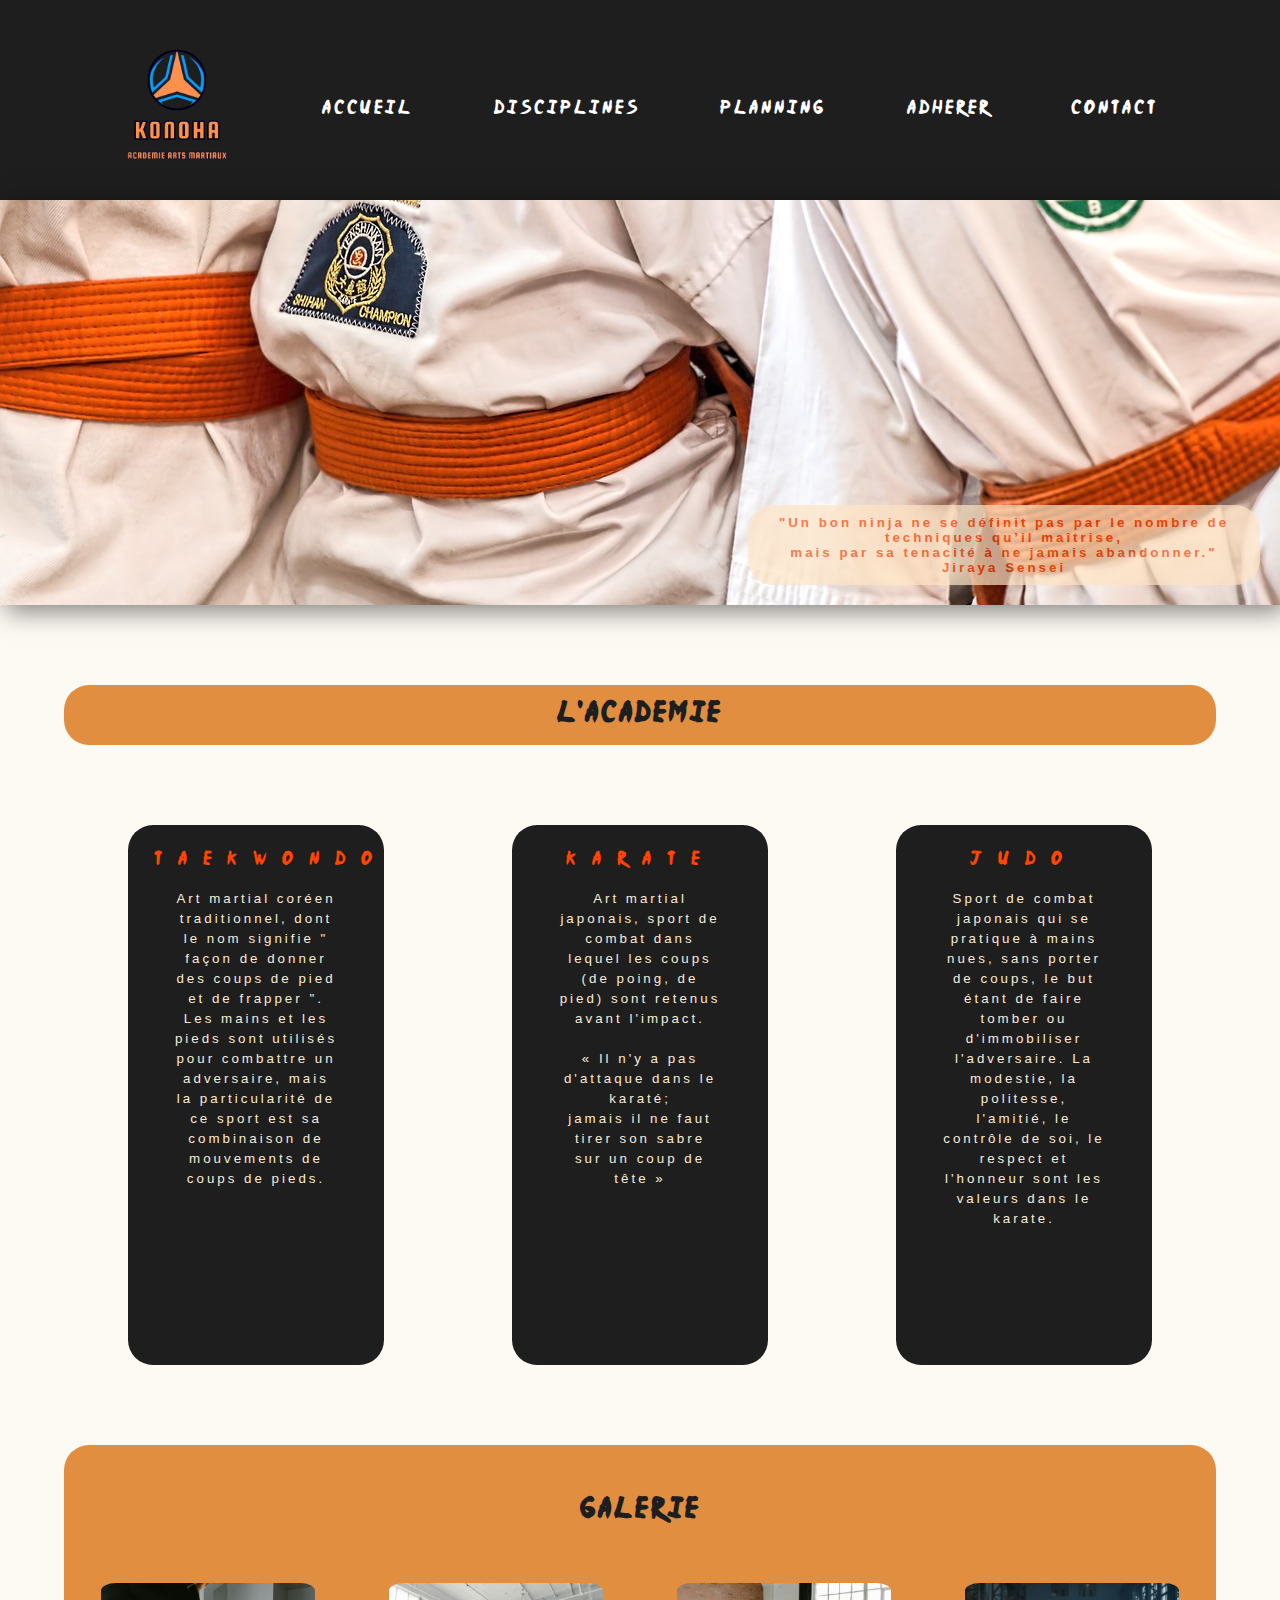
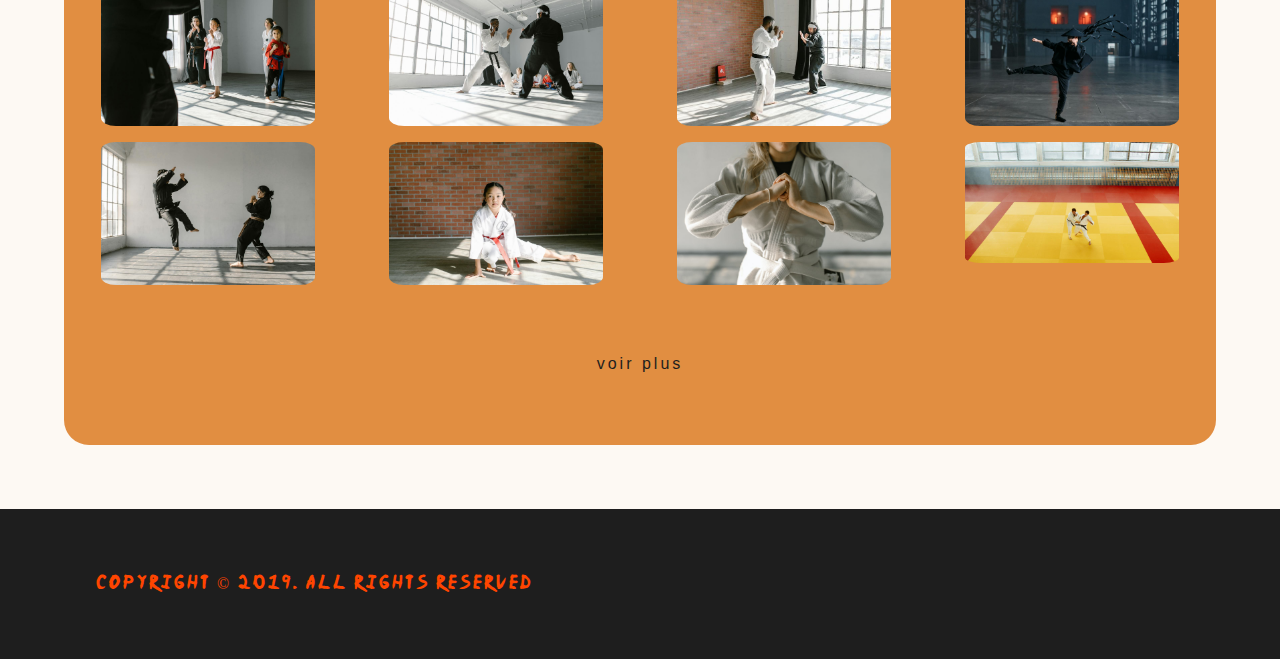
==== index.html @ 6020a4fd "first commit" ====
<!DOCTYPE html>
<html lang="en">
  <head>
    <meta charset="UTF-8" />
    <meta name="viewport" content="width=device-width, initial-scale=1.0" />
    <title>Accueil</title>
    <link
      rel="stylesheet"
      href="https://cdnjs.cloudflare.com/ajax/libs/font-awesome/6.4.2/css/all.min.css"
      integrity="sha512-z3gLpd7yknf1YoNbCzqRKc4qyor8gaKU1qmn+CShxbuBusANI9QpRohGBreCFkKxLhei6S9CQXFEbbKuqLg0DA=="
      crossorigin="anonymous"
      referrerpolicy="no-referrer"
    />
    <link rel="stylesheet" href="style.css" />
  </head>
  <body>
    <header>
      <nav class="navbar">
        <div class="">
          <img src="pictures/logo.png" class="logo" />
        </div>
        <div class="navigation">
          <ul class="liens">
            <li><a href="index.html">Accueil</a></li>
            <li><a href="">Disciplines</a></li>
            <li><a href="">Planning</a></li>
            <li><a href="">Adherer</a></li>
            <li><a href="contact.html">Contact</a></li>
          </ul>
        </div>
        <div class="burger-menu" id="burger-menu">
                <div class="bar"></div>
                <div class="bar"></div>
                <div class="bar"></div>
        </div>
      </nav>

      <div class="banniere">
        <div class="citation">
          <p>
            "Un bon ninja ne se définit pas par le nombre de techniques qu’il
            maîtrise,<br />
            mais par sa tenacité à ne jamais abandonner." <br />
            Jiraya Sensei
          </p>
        </div>
      </div>
    </header>
    <main>
      <div class="content">
        <div id="titre1">
          <h2>L'academie</h2>
        </div>
        <div class="main-cards">
          <div class="card">
            <section class="papa">
              <h4>TAEKWONDO</h4>
              <div class="p">
                <p>
                  Art martial coréen traditionnel, dont le nom signifie " façon
                  de donner des coups de pied et de frapper ". Les mains et les
                  pieds sont utilisés pour combattre un adversaire, mais la
                  particularité de ce sport est sa combinaison de mouvements de
                  coups de pieds.
                </p>
              </div>
            </section>
          </div>
          <div class="card">
            <section class="papa">
              <h4>KARATE</h4>
              <div class="p">
                <p>
                  Art martial japonais, sport de combat dans lequel les coups
                  (de poing, de pied) sont retenus avant l'impact.<br /><br />
                  « Il n'y a pas d'attaque dans le karaté;
                  <br />jamais il ne faut tirer son sabre sur un coup de tête »
                </p>
              </div>
            </section>
          </div>
          <div class="card">
            <section class="papa">
              <h4>JUDO</h4>
              <div class="p">
                <p>
                  Sport de combat japonais qui se pratique à mains nues, sans
                  porter de coups, le but étant de faire tomber ou d'immobiliser
                  l'adversaire. La modestie, la politesse, l'amitié, le contrôle
                  de soi, le respect et l'honneur sont les valeurs dans le
                  karate.
                </p>
              </div>
            </section>
          </div>
        </div>
        <div class="pictures">
          <div class="title2">
            <h2 id="photos">Galerie</h2>
          </div>
          <div class="linephoto">
            <img src="pictures/1galerie.jpg" />
            <img src="pictures/2galerie.jpg" />
            <img src="pictures/3galerie.jpg" />
            <img src="pictures/4galerie.jpg" />
          </div>
          <div class="linephoto">
            <img src="pictures/5galerie.jpg" />
            <img src="pictures/6galerie.jpg" />
            <img src="pictures/7galerie.jpg" />
            <img id="lastimg" src="pictures/8galerie.jpg" />
          </div>
          <div class="see">
            <a href="#">voir plus</a>
          </div>
        </div>
      </div>
    </main>

    <footer>
      <div class="copy">
        <p>Copyright © 2019. All rights reserved</p>
      </div>

      <div>
        <a href=""><i class="fa-brands fa-facebook"></i></a>
        <a href=""><i class="fa-brands fa-youtube"></i></a>
        <a href=""><i class="fa-brands fa-instagram"></i></a>
      </div>
    </footer>

    <script>
      document.getElementById('burger-menu').addEventListener('click', function() {
          document.querySelector('.navigation').classList.toggle('active');
      });
  </script>
  </body>
</html>
---- style.css ----
@font-face {
    font-family: 'Ninja Naruto';
    font-style: normal;
    font-weight: normal;
    src: local('Ninja Naruto'), url('njnaruto.woff') format('woff');
    }



* {
    padding: 0;
    margin: 0;
    box-sizing: border-box;
    /* border: 1px solid red; */
}

body {
    width: 100%;
    background: rgba(250,235,215,0.30);
    font-family: 'Ninja Naruto';
    letter-spacing: 3px;
}

h2 {
    color: #1E1E1E;
}


.navbar {
    display: flex;
    justify-content: center;
    align-items: center;
    background-color: #1E1E1E;
}

.logo {
    display: flex;
    justify-content: center;
    width: 200px;
    height: 200px;
}

.navigation {
    margin: auto;
    width: 70%;
    height: 20px;
    padding: 30px;
    margin: 15px;
}

.liens {
    list-style: none;
    display: flex;
    justify-content: space-between;
    align-items: center;
}

.liens a { 
    color: white;
    text-decoration: none;
}

.banniere {
    background: no-repeat center url(pictures/bannière.jpg);
    background-size: cover;
    width: 100%;
    height: 45vh;
    position: relative;
    box-shadow: 6px 6px 25px rgba(0, 0, 0, 0.5);
}

.citation {
    width: 40%;
    position: absolute;
    bottom: 20px;
    right: 20px;
    
    background-color: bisque;
    color: orangered;
    opacity: 0.70;
    border-radius: 25px;
    text-align: center;
    padding: 10px;
}

.citation p {
    font-family:Verdana, Geneva, Tahoma, sans-serif;
    font-weight: 550;
    font-size: smaller;
}
    

.content {
    width: 100%;
    display: flex;
    justify-content: center;
    flex-direction: column;
    align-items: center;
   
}

.main-cards {
    width: 80%;
    height: 40%;
    display: flex;
    justify-content: space-between;
}

#titre1 {
    width: 90%;
    height: 60px;
    text-align: center;
    padding: 15px;
    background: rgba(215, 108, 9, 0.76);
    border-radius: 25px;
    margin-top: 80px;
    margin-bottom: 80px;
    display: flex;
    justify-content: center;
}

h4 {
    color: orangered;
    letter-spacing: 1em;
    font-weight: 100;
}

.card {
    width: 25%;
    height: 60vh;
    background-color: #1E1E1E;
    border-radius: 25px;
    text-align: center;
}


.papa, .p {
    padding: 10%;
}

.p {
    margin-bottom: 3%;
    font-family: Verdana, Geneva, Tahoma, sans-serif;
    font-size: smaller;
    line-height: 20px;
    color: rgba(250,235,215,1);
}

.title2{
    width: 100%;
    height: 130px;
    display: flex;
    justify-content: center;
    align-items: center;
}
.pictures{
    
    width: 90%;
    height: 600px;
    background: rgba(215, 108, 9, 0.76);
    border-radius: 25px;
    margin-top: 80px;
    margin-left: 5%;
    margin-right: 5%;
    margin-bottom: 5%;
}

.linephoto {
    display: flex;
    justify-content: space-around;
}

img {
    width: 20%;
    height: 10%;
    border-radius: 10%;
    padding: 8px;
}

#lastimg {
    width: 20%;
    height: 15%;
    border-radius: 10%;
    padding: 8px;
} 

.see a{
    display: flex;
    justify-content: center;
    align-items: end;
    height: 80px;
    text-decoration: none;
    color: #1E1E1E;
    font-family: Verdana, Geneva, Tahoma, sans-serif;
    font-weight: 300;
}

footer {
    width: 100%;
    height: 150px;
    background-color: #1E1E1E;
    /* margin-top: 50px; */
    display: flex;
    justify-content: space-around;
    align-items: center;
}

.copy {
    width: 70%;
    padding: auto;
}

.copy p, a {
    color: orangered;
}

a:hover {
    color: blue;
    
}

/* -- début CONTACT -- */

.contentcont {
    width: 100%;
    background: rgba(250,235,215,0.30);
    display: flex;
    justify-content: space-evenly;
    padding-top: 25vh;
    padding-bottom: 25vh;
}

.div1{
    width: 40%;
    background-color:rgba(215, 108, 9, 0.76);
    padding: 40px;
    border-radius: 10px;
    box-shadow: 6px 6px 25px rgba(0, 0, 0, 0.5);
}

.div2{
    width: 30%;
    height: 60vh;
    background-color:rgba(215, 108, 9, 0.76);
    padding-top: 60px;
    line-height: 30px;
    border-radius: 10px;
    box-shadow: 6px 6px 25px rgba(0, 0, 0, 0.5);
}

.conth2{
    font-size: larger;
    letter-spacing: 0,50em;
    text-align: center;
    padding: 15px;
    line-height: 30px;
}

.cont, .contactlabel {
    text-align: center;
    font-family: Verdana, Geneva, Tahoma, sans-serif;
    color: #1E1E1E;
    
}

#msgsquare, #e-mail, #msg, #subject {
    width: 50vh;
    height: 13vh;
    border-radius: 10px;
    margin: 15px;
}

#email, #subject {
    width: 50vh;
    height: 5vh;
    border-radius: 10px;
    margin: 15px;
}



.contactbutton {
   
    text-align: center;
    background-color:white;
    margin-top: 26px;
    margin-left: 31vh;
    border: 2px solid #1E1E1E;
    padding: 15px;
    border-radius: 10px;
    font-family: Verdana, Geneva, Tahoma, sans-serif;
    font-weight:600;

}



/* début média query ACCUEIL */

@media screen and (max-width: 1200px) {

    .div1 {
        flex-direction: column; 
    }
    .citation{
        width: 80%;
    }
    .navigation {
       /* ma boite disparait */
        display: none;
    }
    .h4 { letter-spacing: 1em;
        font-weight: 100;
    }
    .main-cards {
        display: flex;
        flex-direction: column;
        align-items: center;
    }
    .card {
        width: 70%;
        margin: 10%;
    }
    p {
        padding: 5%;
    }

    .pictures {
        height: 100%;
    }
    .linephoto {
        display: block;
    }
    img {
        width: 90%;
        height: 30%;
        border-radius: 10%;
        padding: 10px;
        margin: 5%;
    }
    #lastimg {
        width: 90%;
        height: 30%;
        border-radius: 10%;
        padding: 10px;
        margin: 5%;
    }
    .see {
        padding-bottom: 5%;
    }

}

/* @media screen and (max-width: 769px) {

    .div1 {
        flex-direction: column; 
    }
    .citation{
        width: 80%;
    }
    .navigation {
       ma boite disparait
        display: none;
    }
    h4 { letter-spacing: 1em;
        font-weight: 100;
        font-size: 0.75em;
    }
    .p {
        height: 60%;
        margin-top: 2em;
        padding: 0.5%;
        font-size: 0.60em;
    }
    .main-cards {
        flex-direction: column;
        align-items: center;
    }
    .card {
        width: 70%;
        height: 60vh;
        margin: 10%;
    }
} */


@media screen and (max-width: 576px) {

    .div1 {
        flex-direction: column; 
    }
    .citation{
        width: 80%;
    }
    .navigation {
       /* ma boite disparait */
        display: none;
    }
    h4 { letter-spacing: 1em;
        font-weight: 100;
        font-size: 0.75em;
    }
    .p {
        height: 60%;
        margin-top: 2em;
        padding: 0.5%;
        font-size: 0.60em;
    }
    .main-cards {
        flex-direction: column;
        align-items: center;
    }
    .card {
        width: 85%;
        height: auto;
        margin: 10%;
    }
 }


/* début média query CONTACT */

@media screen and (max-width: 1200px) {

    .div1 {
        flex-direction: column; 
    }
    .citation{
        width: 80%;
    }
    .navigation {
       /* ma boite disparait */
        display: none;
    }
    main {
        width: 100%;
    }
    .contentcont {
        width: 100%;
        /* margin: 5%; */
        padding-top: 5%;
        display: block;
    }
    #contact {
        width: 100%;
    }
    .conth2 {
        font-family: 'Ninja Naruto';
        font-size: 15px;
        width: 100%;
    }
    .div1{
        width: 80%;
        height: 100vh;
        background-color:rgba(215, 108, 9, 0.76);
        padding: 10px;
        border-radius: 10px;
        box-shadow: 6px 6px 25px rgba(0, 0, 0, 0.5);
        margin: auto;
        margin-top: 50px;
    }
    .div2{
        width: 80%;
        height: 65vh;
        background-color:rgba(215, 108, 9, 0.76);
        padding-top: 20px;
        line-height: 30px;
        border-radius: 10px;
        box-shadow: 6px 6px 25px rgba(0, 0, 0, 0.5);
        margin: auto;
    }
    .cont {
        font-size: smaller;
    }
    .form-example {
        width: 100%;
        margin-left: 2px;
    }
    .e-mail, .subject, .msgsquare {
        width: 80%;
        padding: 10px;
        margin: 5px;
    }
    #email, #subject, #msg {
        width: 90%;
        padding-left: 2em;
    }
    .sendbutton {
       width: 70%;
       padding: 10%;
       position: relative;
    }
    .contactbutton {
        position: absolute;
        top: 0px; left: -35px;
    }
}

    @media screen and (min-width: 700px) and (max-width: 769px) {

    main {
        width: 100%;
    }
    .div1 {
        flex-direction: column; 
    }
    .citation{
        width: 80%;
    }
    .navigation {
       /* ma boite disparait */
        display: none;
    }
    .contentcont {
        width: 100%;
        margin: 10%;
        padding-top: 5%;
        display: block;
    }
    #contact {
        width: 100%;
    }
    .conth2 {
        font-family: 'Ninja Naruto';
        font-size: 15px;
        width: 100%;
    }
    .div1{
        width: 80%;
        height: 100vh;
        background-color:rgba(215, 108, 9, 0.76);
        padding: 10px;
        border-radius: 10px;
        box-shadow: 6px 6px 25px rgba(0, 0, 0, 0.5);
        margin-bottom: 20%;
        margin-top: 10;
    }
    .div2{
        width: 80%;
        height: 75vh;
        background-color:rgba(215, 108, 9, 0.76);
        padding-top: 20px;
        line-height: 30px;
        border-radius: 10px;
        box-shadow: 6px 6px 25px rgba(0, 0, 0, 0.5);
    }
    .cont {
        font-size: smaller;
        padding: 5%;
    }
    .form-example {
        width: 100%;
        margin-left: 2px;
    }
    .e-mail, .subject, .msgsquare {
        width: 80%;
        padding: 10px;
        margin: 5px;
    }
    #email, #subject, #msg {
        width: 20vh;
        padding-left: 2em;
    }
    .sendbutton {
       width: 70%;
       padding: 10%;
       position: relative;
    }
    .contactbutton {
        position: absolute;
        top: 0px; left: -80px;
    }
}  

@media screen and (max-width: 576px) {

    main {
        width: 100%;
    }
    .navigation {
        /* ma boite disparait */
         display: none;
     }
    .div1 {
        flex-direction: column; 
    }
    .citation{
        width: 80%;
    }
    .navigation {
       /* ma boite disparait */
        /* display: none; */
    }
    .contentcont {
        width: 100%;
        /* margin: 10%; */
        padding-top: 5%;
        display: block;
    }
    #contact {
        width: 100%;
    }
    .conth2 {
        font-family: 'Ninja Naruto';
        font-size: 15px;
        width: 100%;
    }
    .div1{
        width: 80%;
        height: auto;
        background-color:rgba(215, 108, 9, 0.76);
        padding: 10px;
        border-radius: 10px;
        box-shadow: 6px 6px 25px rgba(0, 0, 0, 0.5);
        margin-bottom: 20%;
        margin-top: 10;
        
    }
    .div2{
        width: 80%;
        height: 80%;
        background-color:rgba(215, 108, 9, 0.76);
        padding-top: 20px;
        line-height: 30px;
        border-radius: 10px;
        box-shadow: 6px 6px 25px rgba(0, 0, 0, 0.5);
        margin-bottom: 10vh;
       
    }
    .cont {
        font-size: smaller;
        padding: 10%;
    }
    .form-example {
        width: 100%;
        margin-left: 2px;
    }
    .e-mail, .subject, .msgsquare {
        width: 80%;
        padding: 10px;
        margin: 5px;
    }
    #email, #subject, #msg {
        width: 18em;
        padding-left: 2em;
    }
    .sendbutton {
       width: 70%;
       padding: 10%;
       position: relative;
    }
    .contactbutton {
        position: absolute;
        top: -35px; left: -100px;
    }
}
/* style MENU BURGUER */

.burger-menu {
    display: none;
    cursor: pointer;
}

.bar {
    width: 25px;
    height: 3px;
    background-color: orangered;
    margin: 6px 0;
    transition: 0.4s;
}

/* début média query MENU BURGUER */

@media screen and (max-width: 1200px) {

    .navbar {
        width: 100%;
        justify-content: space-between;
    }
    
    .burger-menu {
        display: block;
        padding: 5%;
    }

    .navigation {
        display: none;
        position: absolute;
        top: 60px;
        left: 0;
        width: 100%;
        z-index: 1;
    }

    .navigation.active {
        display: block;
    }

    .liens {
        display: flex;
        flex-direction: column;
        align-items: center;
        width: 100%;
    }

    .liens li {
        width: 100%;
        text-align: center;
    }

    .liens li a {
        display: block;
        padding: 10px;
        font-family: 'Ninja Naruto';
        color: orangered;
    }
}   /* fin mq MENU BURGUER */
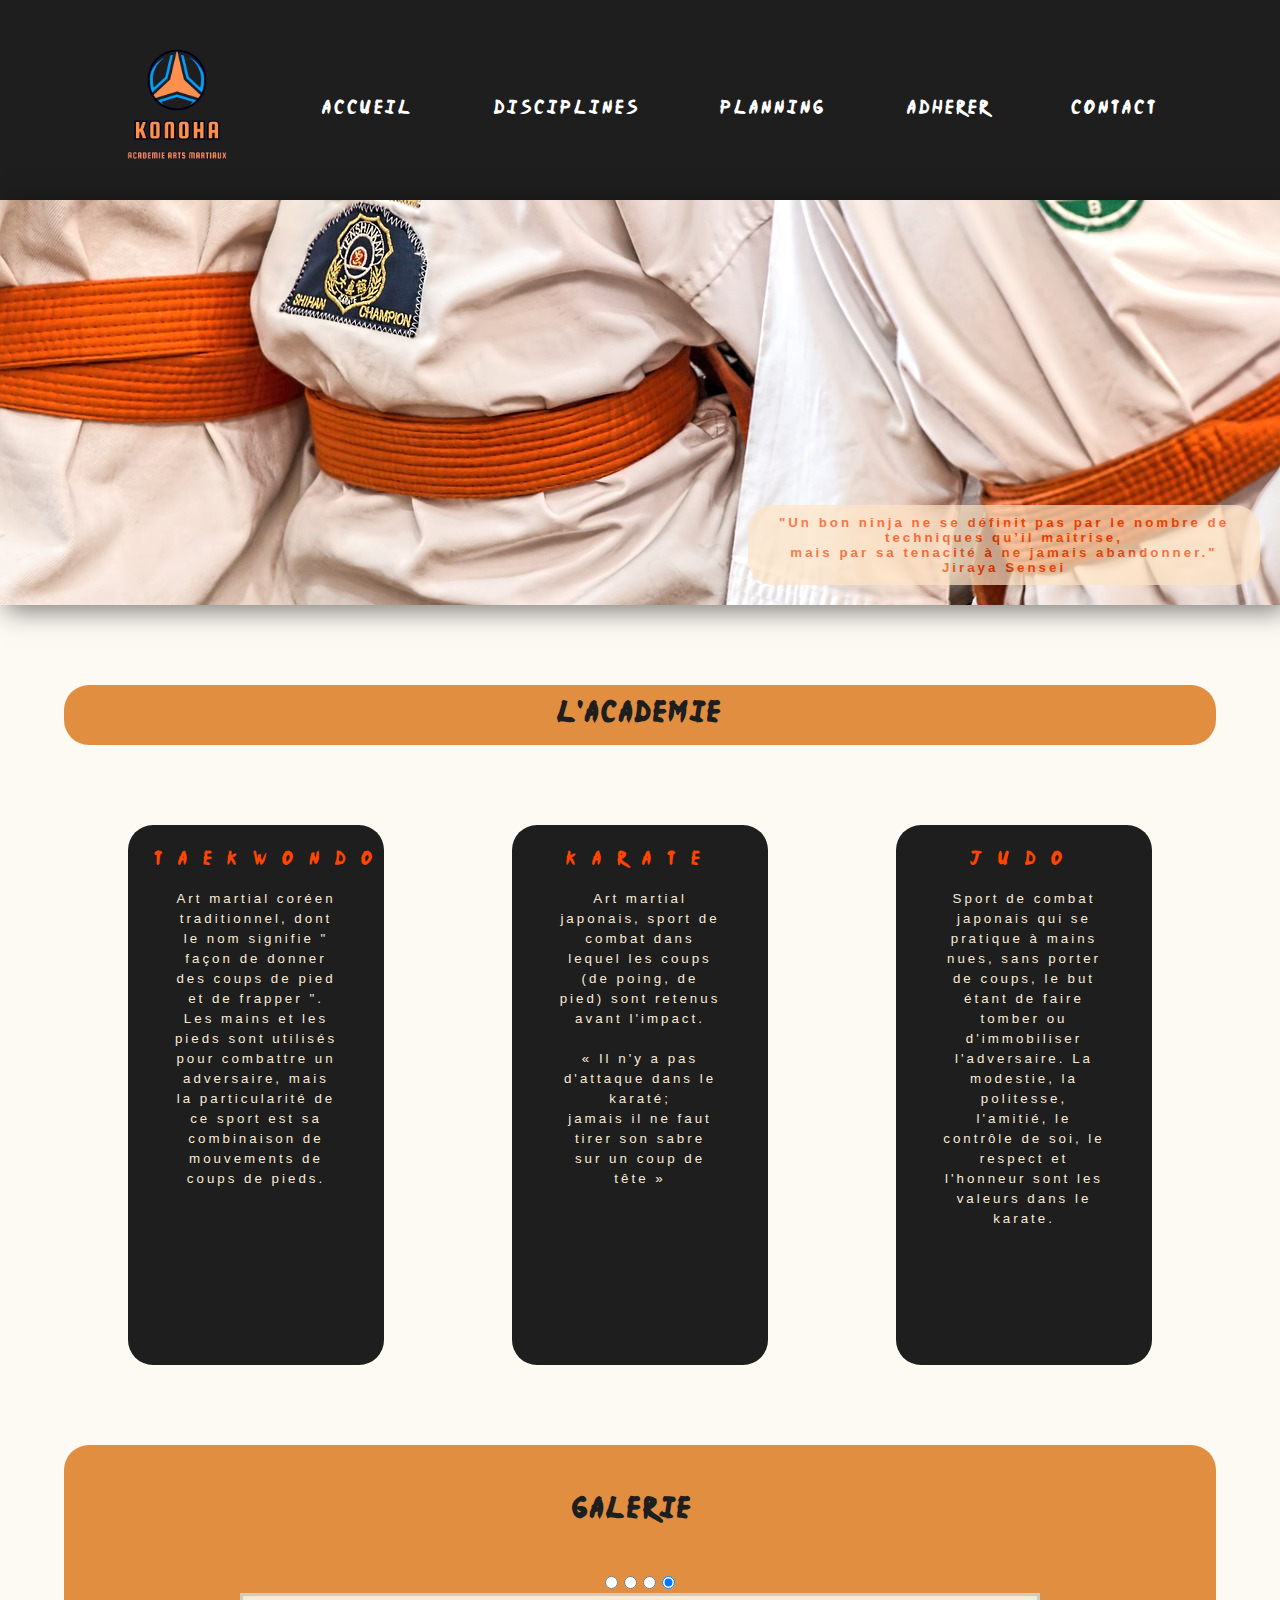
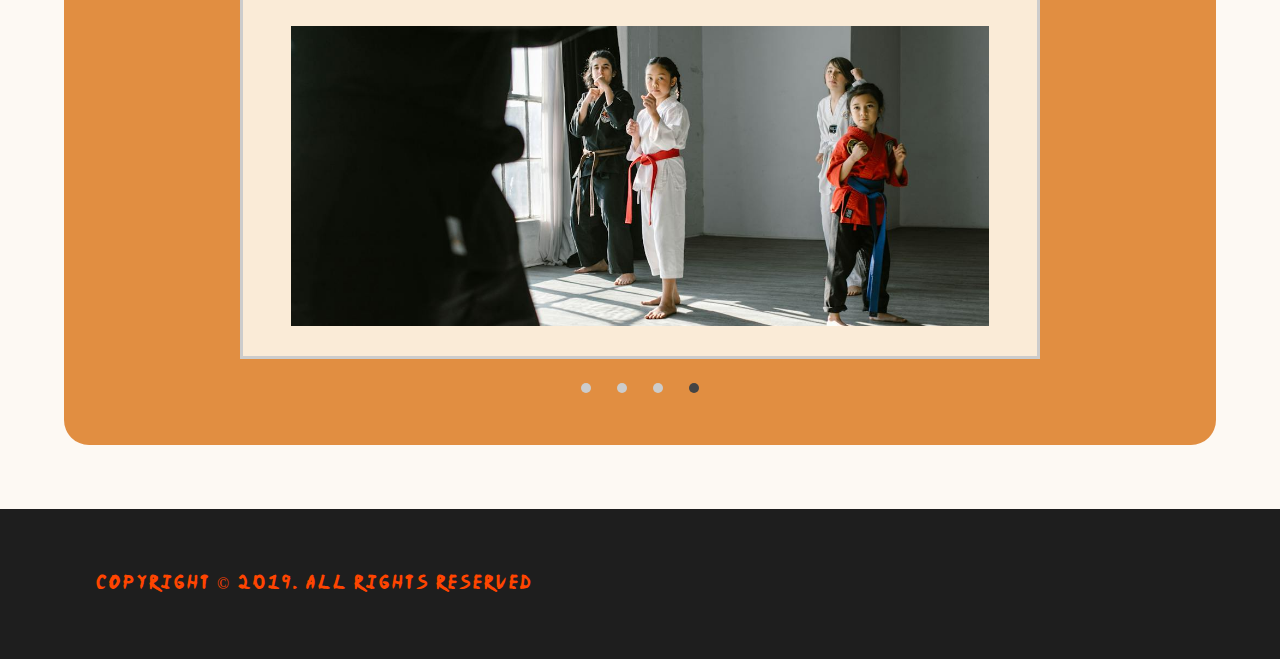
==== commit d1a12bb6: "cachuète" ====
--- a/index.html
+++ b/index.html
@@ -96,9 +96,12 @@
         </div>
         <div class="pictures">
           <div class="title2">
-            <h2 id="photos">Galerie</h2>
+            <div class="galerie">
+              <h2 id="photos">Galerie</h2>
+              <a href="#"><i class="fa-solid fa-chevron-right"></i></a>
+            </div>
           </div>
-          <div class="linephoto">
+          <!-- <div class="linephoto">
             <img src="pictures/1galerie.jpg" />
             <img src="pictures/2galerie.jpg" />
             <img src="pictures/3galerie.jpg" />
@@ -109,10 +112,51 @@
             <img src="pictures/6galerie.jpg" />
             <img src="pictures/7galerie.jpg" />
             <img id="lastimg" src="pictures/8galerie.jpg" />
-          </div>
-          <div class="see">
-            <a href="#">voir plus</a>
-          </div>
+          </div> -->
+          <div id="slider">
+            <input type="radio" name="slider" id="slide1" checked>
+            <input type="radio" name="slider" id="slide2" checked>
+            <input type="radio" name="slider" id="slide3" checked>
+            <input type="radio" name="slider" id="slide4" checked>
+            <div id="slides">
+                <div id="overflow">
+                    <div class="inner">
+                        <div class="slide slide_1">
+                            <div class="slide-content">
+                                <img src="pictures/4galerie.jpg">
+                            </div>
+                        </div>
+                        <div class="slide slide_2">
+                            <div class="slide-content">
+                              <img src="pictures/3galerie.jpg">
+                            </div>
+                        </div>
+                        <div class="slide slide_3">
+                            <div class="slide-content">
+                                <img src="pictures/2galerie.jpg">
+                            </div>
+                        </div>
+                        <div class="slide slide_4">
+                            <div class="slide-content">
+                                <img src="pictures/1galerie.jpg">
+                            </div>
+                        </div>
+                    </div>
+                </div>
+            </div>
+            <div id="controls">
+                <label for="slide1"></label>
+                <label for="slide2"></label>
+                <label for="slide3"></label>
+                <label for="slide4"></label>
+            </div>
+            <div id="bullets">
+                <label for="slide1"></label>
+                <label for="slide2"></label>
+                <label for="slide3"></label>
+                <label for="slide4"></label>
+            </div>  
+        </div>
         </div>
       </div>
     </main>
--- a/style.css
+++ b/style.css
@@ -153,6 +153,13 @@
     justify-content: center;
     align-items: center;
 }
+
+.galerie {
+    display: flex;
+}
+.galerie i {
+    margin-left: 15px;
+}
 .pictures{
     
     width: 90%;
@@ -165,14 +172,15 @@
     margin-bottom: 5%;
 }
 
+
 .linephoto {
     display: flex;
     justify-content: space-around;
 }
 
 img {
-    width: 20%;
-    height: 10%;
+    width: 100%;
+    height: 100%;
     border-radius: 10%;
     padding: 8px;
 }
@@ -715,4 +723,150 @@
         font-family: 'Ninja Naruto';
         color: orangered;
     }
-}   /* fin mq MENU BURGUER */+}   /* fin mq MENU BURGUER */
+
+#slider {
+    margin: 0 auto;
+    width: 800px;
+    max-width: 100%;
+    text-align: center;
+}
+#slider input [type = radio] {
+    display: none;
+}
+#slider label {
+    cursor: pointer;
+    text-decoration: none;
+}
+#slides {
+    padding: 30px;
+    border: 3px solid #ccc;
+    background: antiquewhite;
+    position: relative; 
+    z-index: 1;
+}
+#overflow {
+    width: 100%;
+    overflow:hidden;
+}
+#slide1:checked ~ #slides .inner {
+    margin-left: 0;
+}
+#slide2:checked ~ #slides .inner {
+    margin-left: -100%;
+}
+#slide3:checked ~ #slides .inner {
+    margin-left: -200%;
+}
+#slide4:checked ~ #slides .inner {
+    margin-left: -300%;
+}
+#slide5:checked ~ #slides .inner {
+    margin-left: -400%;
+}
+#slide6:checked ~ #slides .inner {
+    margin-left: -500%;
+}
+#slide7:checked ~ #slides .inner {
+    margin-left: -600%;
+}
+#slide8:checked ~ #slides .inner {
+    margin-left: -700%;
+}
+#slides .inner {
+    transition: margin-left 800ms cubic-bezier(0.770, 0.000,
+    0.175, 1.000);
+    width: 400%;
+    line-height: 0;
+    height: 300px;
+}
+#slides .slide {
+    width: 25%;
+    float: left;
+    display: flex;
+    justify-content: center;
+    align-items: center;
+    height: 100%;
+    color: #fff;
+}
+#slides .slide_1 {
+    background: antiquewhite;
+}
+#slides .slide_2 {
+    background: antiquewhite;
+}
+#slides .slide_3 {
+    background: antiquewhite;
+}
+#slides .slide_4 {
+    background: antiquewhite;
+}
+.slide-content {
+    padding: 10px;
+}
+#controls {
+    margin: -130px 0 0 0;
+    width: 100%;
+    height: 50px;
+    z-index: 3;
+    position: relative;
+}
+#controls label {
+    transition: opacity 0.2s ease-out;
+    display: none;
+    width: 50px;
+    height: 50px;
+    opacity: 4;
+}
+#controls label:hover {
+    opacity: 1;
+}
+#slide1:checked ~ #controls label:nth-child(1),
+#slide1:checked ~ #controls label:nth-child(2),
+#slide1:checked ~ #controls label:nth-child(3),
+#slide1:checked ~ #controls label:nth-child(4) {
+    background: url(https://cdn-icons-png.flaticon.com/512/318/318476.png) no-repeat;
+    float: right;
+    margin: 0 -50px 0 0;
+    display: block;
+}
+#slide1:checked ~ #controls label:nth-last-child(1),
+#slide2:checked ~ #controls label:nth-last-child(2),
+#slide3:checked ~ #controls label:nth-last-child(3),
+#slide4:checked ~ #controls label:nth-last-child(4) {
+    background: url(https://cdn-icons-png.flaticon.com/512/318/318477.png) no-repeat;
+    float: left;
+    margin: 0 0 0 -50px;
+    display: block;
+}
+#bullets {
+    margin: 100px 0 0;
+    text-align: center;
+}
+#bullets label {
+    display: inline-block;
+    width: 10px;
+    height: 10px;
+    border-radius: 100%;
+    background: #ccc;
+    margin: 0 10px;
+}
+#slide1:checked ~ #bullets label:nth-child(1),
+#slide2:checked ~ #bullets label:nth-child(2),
+#slide3:checked ~ #bullets label:nth-child(3),
+#slide4:checked ~ #bullets label:nth-child(4) {
+    background: #444;
+}
+@media screen and (max-width: 900px) {
+    #slide1:checked ~ #controls label:nth-child(1),
+#slide1:checked ~ #controls label:nth-child(2),
+#slide1:checked ~ #controls label:nth-child(3),
+#slide1:checked ~ #controls label:nth-child(4),
+#slide1:checked ~ #controls label:nth-last-child(1),
+#slide2:checked ~ #controls label:nth-last-child(2),
+#slide3:checked ~ #controls label:nth-last-child(3),
+#slide4:checked ~ #controls label:nth-last-child(4) {
+    margin: 0;
+}
+
+}